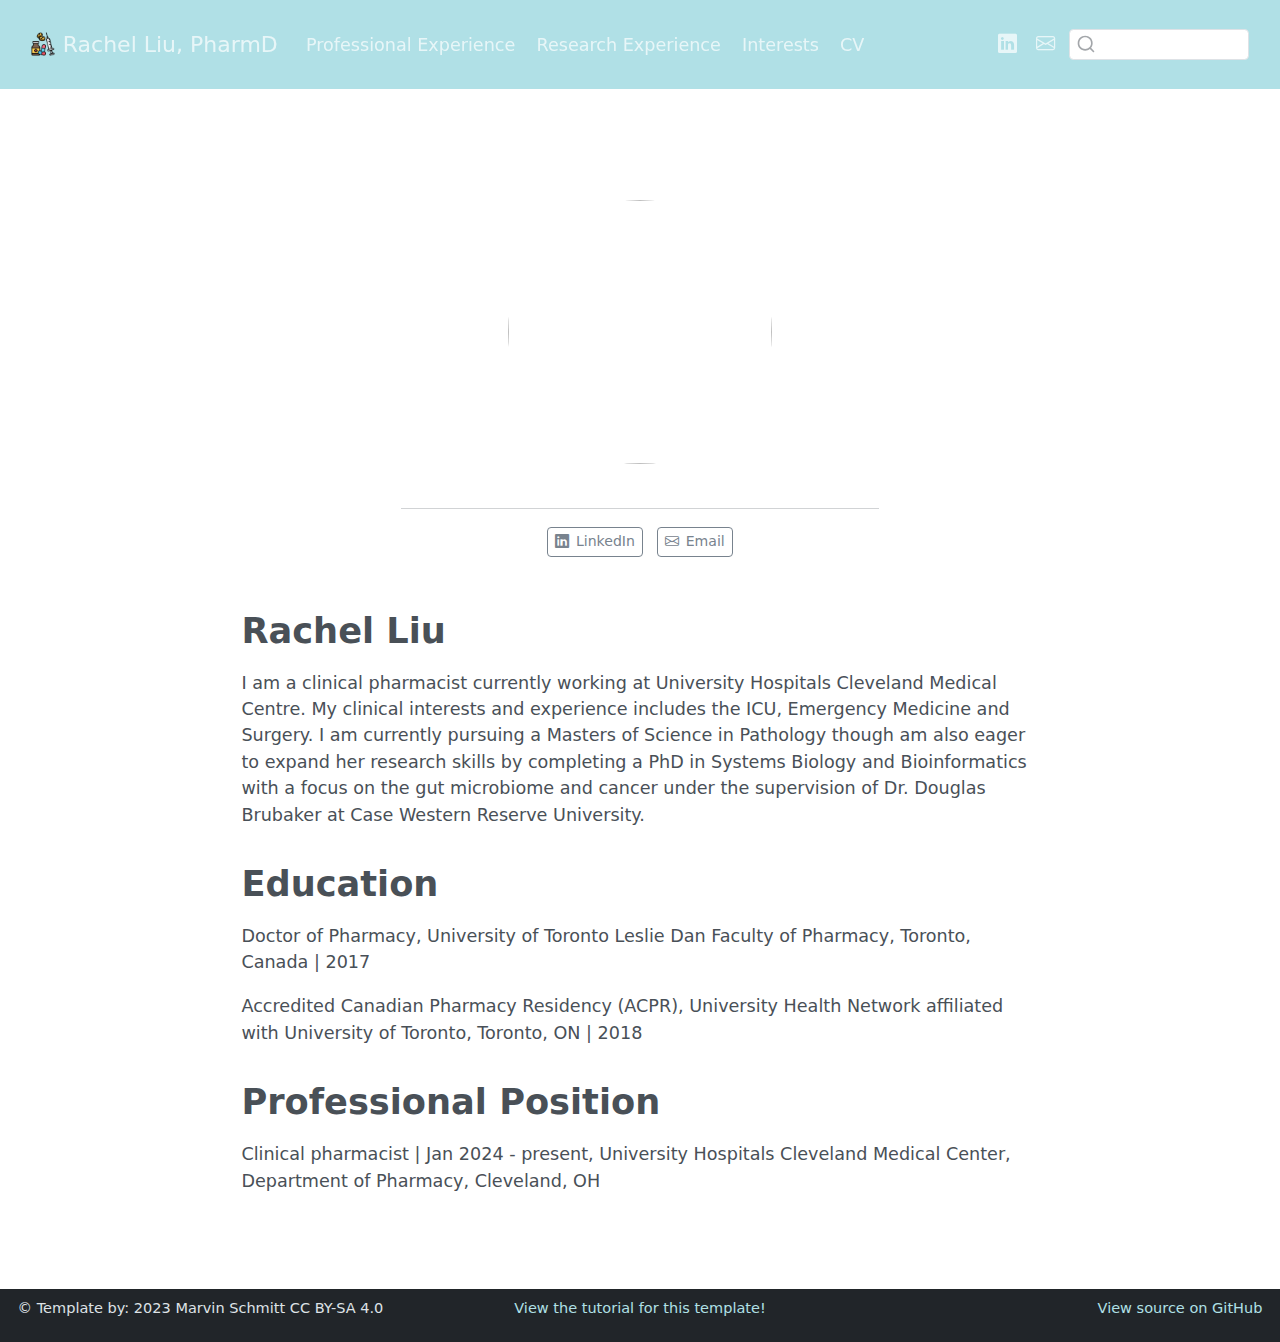
==== docs/index.html @ d73e075b "Add files via upload" ====
<!DOCTYPE html>
<html xmlns="http://www.w3.org/1999/xhtml" lang="en" xml:lang="en"><head>

<meta charset="utf-8">
<meta name="generator" content="quarto-1.5.57">

<meta name="viewport" content="width=device-width, initial-scale=1.0, user-scalable=yes">


<title>Rachel Liu, PharmD</title>
<style>
code{white-space: pre-wrap;}
span.smallcaps{font-variant: small-caps;}
div.columns{display: flex; gap: min(4vw, 1.5em);}
div.column{flex: auto; overflow-x: auto;}
div.hanging-indent{margin-left: 1.5em; text-indent: -1.5em;}
ul.task-list{list-style: none;}
ul.task-list li input[type="checkbox"] {
  width: 0.8em;
  margin: 0 0.8em 0.2em -1em; /* quarto-specific, see https://github.com/quarto-dev/quarto-cli/issues/4556 */ 
  vertical-align: middle;
}
</style>


<script src="site_libs/quarto-nav/quarto-nav.js"></script>
<script src="site_libs/clipboard/clipboard.min.js"></script>
<script src="site_libs/quarto-search/autocomplete.umd.js"></script>
<script src="site_libs/quarto-search/fuse.min.js"></script>
<script src="site_libs/quarto-search/quarto-search.js"></script>
<meta name="quarto:offset" content="./">
<link href="./pharmacy.png" rel="icon" type="image/png">
<script src="site_libs/quarto-html/quarto.js"></script>
<script src="site_libs/quarto-html/popper.min.js"></script>
<script src="site_libs/quarto-html/tippy.umd.min.js"></script>
<link href="site_libs/quarto-html/tippy.css" rel="stylesheet">
<link href="site_libs/quarto-html/quarto-syntax-highlighting.css" rel="stylesheet" id="quarto-text-highlighting-styles">
<script src="site_libs/bootstrap/bootstrap.min.js"></script>
<link href="site_libs/bootstrap/bootstrap-icons.css" rel="stylesheet">
<link href="site_libs/bootstrap/bootstrap.min.css" rel="stylesheet" id="quarto-bootstrap" data-mode="light">
<script id="quarto-search-options" type="application/json">{
  "location": "navbar",
  "copy-button": false,
  "collapse-after": 3,
  "panel-placement": "end",
  "type": "textbox",
  "limit": 50,
  "keyboard-shortcut": [
    "f",
    "/",
    "s"
  ],
  "language": {
    "search-no-results-text": "No results",
    "search-matching-documents-text": "matching documents",
    "search-copy-link-title": "Copy link to search",
    "search-hide-matches-text": "Hide additional matches",
    "search-more-match-text": "more match in this document",
    "search-more-matches-text": "more matches in this document",
    "search-clear-button-title": "Clear",
    "search-text-placeholder": "",
    "search-detached-cancel-button-title": "Cancel",
    "search-submit-button-title": "Submit",
    "search-label": "Search"
  }
}</script>


</head>

<body class="nav-fixed fullcontent">

<div id="quarto-search-results"></div>
  <header id="quarto-header" class="headroom fixed-top">
    <nav class="navbar navbar-expand-lg " data-bs-theme="dark">
      <div class="navbar-container container-fluid">
      <div class="navbar-brand-container mx-auto">
    <a href="./index.html" class="navbar-brand navbar-brand-logo">
    <img src="./pharmacy.png" alt="" class="navbar-logo">
    </a>
    <a class="navbar-brand" href="./index.html">
    <span class="navbar-title">Rachel Liu, PharmD</span>
    </a>
  </div>
            <div id="quarto-search" class="" title="Search"></div>
          <button class="navbar-toggler" type="button" data-bs-toggle="collapse" data-bs-target="#navbarCollapse" aria-controls="navbarCollapse" role="menu" aria-expanded="false" aria-label="Toggle navigation" onclick="if (window.quartoToggleHeadroom) { window.quartoToggleHeadroom(); }">
  <span class="navbar-toggler-icon"></span>
</button>
          <div class="collapse navbar-collapse" id="navbarCollapse">
            <ul class="navbar-nav navbar-nav-scroll me-auto">
  <li class="nav-item">
    <a class="nav-link" href="./professionalexperience/index.html"> 
<span class="menu-text">Professional Experience</span></a>
  </li>  
  <li class="nav-item">
    <a class="nav-link" href="./researchexperience/index.html"> 
<span class="menu-text">Research Experience</span></a>
  </li>  
  <li class="nav-item">
    <a class="nav-link" href="./interests/index.html"> 
<span class="menu-text">Interests</span></a>
  </li>  
  <li class="nav-item">
    <a class="nav-link" href="./cv/index.html"> 
<span class="menu-text">CV</span></a>
  </li>  
</ul>
            <ul class="navbar-nav navbar-nav-scroll ms-auto">
  <li class="nav-item compact">
    <a class="nav-link" href="https://www.linkedin.com/in/rachel-liu-pharmd-93063251/"> <i class="bi bi-linkedin" role="img">
</i> 
<span class="menu-text"></span></a>
  </li>  
  <li class="nav-item compact">
    <a class="nav-link" href="mailto:rachel.xyl.yeh@gmail.com"> <i class="bi bi-envelope" role="img" aria-label="email">
</i> 
<span class="menu-text"></span></a>
  </li>  
</ul>
          </div> <!-- /navcollapse -->
            <div class="quarto-navbar-tools">
</div>
      </div> <!-- /container-fluid -->
    </nav>
</header>
<!-- content -->
<div id="quarto-content" class="quarto-container page-columns page-rows-contents page-layout-article page-navbar">
<!-- sidebar -->
<!-- margin-sidebar -->
    
<!-- main -->
<main class="content" id="quarto-document-content">




<div class="quarto-about-jolla">
  <img src="IMG_2419.png" class="about-image
  round " style="height: 15em; width: 15em;">
 <div id="about-block">
</div> 
  <hr class="about-sep">
   <div class="about-links">
  <a href="https://www.linkedin.com/in/rachel-liu-pharmd-93063251/" class="about-link" rel="" target="">
    <i class="bi bi-linkedin"></i>
     <span class="about-link-text">LinkedIn</span>
  </a>
  <a href="mailto:rachel.xyl.yeh@gmail.com" class="about-link" rel="" target="">
    <i class="bi bi-envelope"></i>
     <span class="about-link-text">Email</span>
  </a>
</div>
</div>

<section id="rachel-liu" class="level1">
<h1>Rachel Liu</h1>
<p>I am a clinical pharmacist currently working at University Hospitals Cleveland Medical Centre. My clinical interests and experience includes the ICU, Emergency Medicine and Surgery. I am currently pursuing a Masters of Science in Pathology though am also eager to expand her research skills by completing a PhD in Systems Biology and Bioinformatics with a focus on the gut microbiome and cancer under the supervision of Dr.&nbsp;Douglas Brubaker at Case Western Reserve University.</p>
</section>
<section id="education" class="level1">
<h1>Education</h1>
<p>Doctor of Pharmacy, University of Toronto Leslie Dan Faculty of Pharmacy, Toronto, Canada | 2017</p>
<p>Accredited Canadian Pharmacy Residency (ACPR), University Health Network affiliated with University of Toronto, Toronto, ON | 2018</p>
</section>
<section id="professional-position" class="level1">
<h1>Professional Position</h1>
<p>Clinical pharmacist | Jan 2024 - present, University Hospitals Cleveland Medical Center, Department of Pharmacy, Cleveland, OH</p>



</section>

</main> <!-- /main -->
<script id="quarto-html-after-body" type="application/javascript">
window.document.addEventListener("DOMContentLoaded", function (event) {
  const toggleBodyColorMode = (bsSheetEl) => {
    const mode = bsSheetEl.getAttribute("data-mode");
    const bodyEl = window.document.querySelector("body");
    if (mode === "dark") {
      bodyEl.classList.add("quarto-dark");
      bodyEl.classList.remove("quarto-light");
    } else {
      bodyEl.classList.add("quarto-light");
      bodyEl.classList.remove("quarto-dark");
    }
  }
  const toggleBodyColorPrimary = () => {
    const bsSheetEl = window.document.querySelector("link#quarto-bootstrap");
    if (bsSheetEl) {
      toggleBodyColorMode(bsSheetEl);
    }
  }
  toggleBodyColorPrimary();  
  const isCodeAnnotation = (el) => {
    for (const clz of el.classList) {
      if (clz.startsWith('code-annotation-')) {                     
        return true;
      }
    }
    return false;
  }
  const onCopySuccess = function(e) {
    // button target
    const button = e.trigger;
    // don't keep focus
    button.blur();
    // flash "checked"
    button.classList.add('code-copy-button-checked');
    var currentTitle = button.getAttribute("title");
    button.setAttribute("title", "Copied!");
    let tooltip;
    if (window.bootstrap) {
      button.setAttribute("data-bs-toggle", "tooltip");
      button.setAttribute("data-bs-placement", "left");
      button.setAttribute("data-bs-title", "Copied!");
      tooltip = new bootstrap.Tooltip(button, 
        { trigger: "manual", 
          customClass: "code-copy-button-tooltip",
          offset: [0, -8]});
      tooltip.show();    
    }
    setTimeout(function() {
      if (tooltip) {
        tooltip.hide();
        button.removeAttribute("data-bs-title");
        button.removeAttribute("data-bs-toggle");
        button.removeAttribute("data-bs-placement");
      }
      button.setAttribute("title", currentTitle);
      button.classList.remove('code-copy-button-checked');
    }, 1000);
    // clear code selection
    e.clearSelection();
  }
  const getTextToCopy = function(trigger) {
      const codeEl = trigger.previousElementSibling.cloneNode(true);
      for (const childEl of codeEl.children) {
        if (isCodeAnnotation(childEl)) {
          childEl.remove();
        }
      }
      return codeEl.innerText;
  }
  const clipboard = new window.ClipboardJS('.code-copy-button:not([data-in-quarto-modal])', {
    text: getTextToCopy
  });
  clipboard.on('success', onCopySuccess);
  if (window.document.getElementById('quarto-embedded-source-code-modal')) {
    // For code content inside modals, clipBoardJS needs to be initialized with a container option
    // TODO: Check when it could be a function (https://github.com/zenorocha/clipboard.js/issues/860)
    const clipboardModal = new window.ClipboardJS('.code-copy-button[data-in-quarto-modal]', {
      text: getTextToCopy,
      container: window.document.getElementById('quarto-embedded-source-code-modal')
    });
    clipboardModal.on('success', onCopySuccess);
  }
    var localhostRegex = new RegExp(/^(?:http|https):\/\/localhost\:?[0-9]*\//);
    var mailtoRegex = new RegExp(/^mailto:/);
      var filterRegex = new RegExp('/' + window.location.host + '/');
    var isInternal = (href) => {
        return filterRegex.test(href) || localhostRegex.test(href) || mailtoRegex.test(href);
    }
    // Inspect non-navigation links and adorn them if external
 	var links = window.document.querySelectorAll('a[href]:not(.nav-link):not(.navbar-brand):not(.toc-action):not(.sidebar-link):not(.sidebar-item-toggle):not(.pagination-link):not(.no-external):not([aria-hidden]):not(.dropdown-item):not(.quarto-navigation-tool):not(.about-link)');
    for (var i=0; i<links.length; i++) {
      const link = links[i];
      if (!isInternal(link.href)) {
        // undo the damage that might have been done by quarto-nav.js in the case of
        // links that we want to consider external
        if (link.dataset.originalHref !== undefined) {
          link.href = link.dataset.originalHref;
        }
      }
    }
  function tippyHover(el, contentFn, onTriggerFn, onUntriggerFn) {
    const config = {
      allowHTML: true,
      maxWidth: 500,
      delay: 100,
      arrow: false,
      appendTo: function(el) {
          return el.parentElement;
      },
      interactive: true,
      interactiveBorder: 10,
      theme: 'quarto',
      placement: 'bottom-start',
    };
    if (contentFn) {
      config.content = contentFn;
    }
    if (onTriggerFn) {
      config.onTrigger = onTriggerFn;
    }
    if (onUntriggerFn) {
      config.onUntrigger = onUntriggerFn;
    }
    window.tippy(el, config); 
  }
  const noterefs = window.document.querySelectorAll('a[role="doc-noteref"]');
  for (var i=0; i<noterefs.length; i++) {
    const ref = noterefs[i];
    tippyHover(ref, function() {
      // use id or data attribute instead here
      let href = ref.getAttribute('data-footnote-href') || ref.getAttribute('href');
      try { href = new URL(href).hash; } catch {}
      const id = href.replace(/^#\/?/, "");
      const note = window.document.getElementById(id);
      if (note) {
        return note.innerHTML;
      } else {
        return "";
      }
    });
  }
  const xrefs = window.document.querySelectorAll('a.quarto-xref');
  const processXRef = (id, note) => {
    // Strip column container classes
    const stripColumnClz = (el) => {
      el.classList.remove("page-full", "page-columns");
      if (el.children) {
        for (const child of el.children) {
          stripColumnClz(child);
        }
      }
    }
    stripColumnClz(note)
    if (id === null || id.startsWith('sec-')) {
      // Special case sections, only their first couple elements
      const container = document.createElement("div");
      if (note.children && note.children.length > 2) {
        container.appendChild(note.children[0].cloneNode(true));
        for (let i = 1; i < note.children.length; i++) {
          const child = note.children[i];
          if (child.tagName === "P" && child.innerText === "") {
            continue;
          } else {
            container.appendChild(child.cloneNode(true));
            break;
          }
        }
        if (window.Quarto?.typesetMath) {
          window.Quarto.typesetMath(container);
        }
        return container.innerHTML
      } else {
        if (window.Quarto?.typesetMath) {
          window.Quarto.typesetMath(note);
        }
        return note.innerHTML;
      }
    } else {
      // Remove any anchor links if they are present
      const anchorLink = note.querySelector('a.anchorjs-link');
      if (anchorLink) {
        anchorLink.remove();
      }
      if (window.Quarto?.typesetMath) {
        window.Quarto.typesetMath(note);
      }
      // TODO in 1.5, we should make sure this works without a callout special case
      if (note.classList.contains("callout")) {
        return note.outerHTML;
      } else {
        return note.innerHTML;
      }
    }
  }
  for (var i=0; i<xrefs.length; i++) {
    const xref = xrefs[i];
    tippyHover(xref, undefined, function(instance) {
      instance.disable();
      let url = xref.getAttribute('href');
      let hash = undefined; 
      if (url.startsWith('#')) {
        hash = url;
      } else {
        try { hash = new URL(url).hash; } catch {}
      }
      if (hash) {
        const id = hash.replace(/^#\/?/, "");
        const note = window.document.getElementById(id);
        if (note !== null) {
          try {
            const html = processXRef(id, note.cloneNode(true));
            instance.setContent(html);
          } finally {
            instance.enable();
            instance.show();
          }
        } else {
          // See if we can fetch this
          fetch(url.split('#')[0])
          .then(res => res.text())
          .then(html => {
            const parser = new DOMParser();
            const htmlDoc = parser.parseFromString(html, "text/html");
            const note = htmlDoc.getElementById(id);
            if (note !== null) {
              const html = processXRef(id, note);
              instance.setContent(html);
            } 
          }).finally(() => {
            instance.enable();
            instance.show();
          });
        }
      } else {
        // See if we can fetch a full url (with no hash to target)
        // This is a special case and we should probably do some content thinning / targeting
        fetch(url)
        .then(res => res.text())
        .then(html => {
          const parser = new DOMParser();
          const htmlDoc = parser.parseFromString(html, "text/html");
          const note = htmlDoc.querySelector('main.content');
          if (note !== null) {
            // This should only happen for chapter cross references
            // (since there is no id in the URL)
            // remove the first header
            if (note.children.length > 0 && note.children[0].tagName === "HEADER") {
              note.children[0].remove();
            }
            const html = processXRef(null, note);
            instance.setContent(html);
          } 
        }).finally(() => {
          instance.enable();
          instance.show();
        });
      }
    }, function(instance) {
    });
  }
      let selectedAnnoteEl;
      const selectorForAnnotation = ( cell, annotation) => {
        let cellAttr = 'data-code-cell="' + cell + '"';
        let lineAttr = 'data-code-annotation="' +  annotation + '"';
        const selector = 'span[' + cellAttr + '][' + lineAttr + ']';
        return selector;
      }
      const selectCodeLines = (annoteEl) => {
        const doc = window.document;
        const targetCell = annoteEl.getAttribute("data-target-cell");
        const targetAnnotation = annoteEl.getAttribute("data-target-annotation");
        const annoteSpan = window.document.querySelector(selectorForAnnotation(targetCell, targetAnnotation));
        const lines = annoteSpan.getAttribute("data-code-lines").split(",");
        const lineIds = lines.map((line) => {
          return targetCell + "-" + line;
        })
        let top = null;
        let height = null;
        let parent = null;
        if (lineIds.length > 0) {
            //compute the position of the single el (top and bottom and make a div)
            const el = window.document.getElementById(lineIds[0]);
            top = el.offsetTop;
            height = el.offsetHeight;
            parent = el.parentElement.parentElement;
          if (lineIds.length > 1) {
            const lastEl = window.document.getElementById(lineIds[lineIds.length - 1]);
            const bottom = lastEl.offsetTop + lastEl.offsetHeight;
            height = bottom - top;
          }
          if (top !== null && height !== null && parent !== null) {
            // cook up a div (if necessary) and position it 
            let div = window.document.getElementById("code-annotation-line-highlight");
            if (div === null) {
              div = window.document.createElement("div");
              div.setAttribute("id", "code-annotation-line-highlight");
              div.style.position = 'absolute';
              parent.appendChild(div);
            }
            div.style.top = top - 2 + "px";
            div.style.height = height + 4 + "px";
            div.style.left = 0;
            let gutterDiv = window.document.getElementById("code-annotation-line-highlight-gutter");
            if (gutterDiv === null) {
              gutterDiv = window.document.createElement("div");
              gutterDiv.setAttribute("id", "code-annotation-line-highlight-gutter");
              gutterDiv.style.position = 'absolute';
              const codeCell = window.document.getElementById(targetCell);
              const gutter = codeCell.querySelector('.code-annotation-gutter');
              gutter.appendChild(gutterDiv);
            }
            gutterDiv.style.top = top - 2 + "px";
            gutterDiv.style.height = height + 4 + "px";
          }
          selectedAnnoteEl = annoteEl;
        }
      };
      const unselectCodeLines = () => {
        const elementsIds = ["code-annotation-line-highlight", "code-annotation-line-highlight-gutter"];
        elementsIds.forEach((elId) => {
          const div = window.document.getElementById(elId);
          if (div) {
            div.remove();
          }
        });
        selectedAnnoteEl = undefined;
      };
        // Handle positioning of the toggle
    window.addEventListener(
      "resize",
      throttle(() => {
        elRect = undefined;
        if (selectedAnnoteEl) {
          selectCodeLines(selectedAnnoteEl);
        }
      }, 10)
    );
    function throttle(fn, ms) {
    let throttle = false;
    let timer;
      return (...args) => {
        if(!throttle) { // first call gets through
            fn.apply(this, args);
            throttle = true;
        } else { // all the others get throttled
            if(timer) clearTimeout(timer); // cancel #2
            timer = setTimeout(() => {
              fn.apply(this, args);
              timer = throttle = false;
            }, ms);
        }
      };
    }
      // Attach click handler to the DT
      const annoteDls = window.document.querySelectorAll('dt[data-target-cell]');
      for (const annoteDlNode of annoteDls) {
        annoteDlNode.addEventListener('click', (event) => {
          const clickedEl = event.target;
          if (clickedEl !== selectedAnnoteEl) {
            unselectCodeLines();
            const activeEl = window.document.querySelector('dt[data-target-cell].code-annotation-active');
            if (activeEl) {
              activeEl.classList.remove('code-annotation-active');
            }
            selectCodeLines(clickedEl);
            clickedEl.classList.add('code-annotation-active');
          } else {
            // Unselect the line
            unselectCodeLines();
            clickedEl.classList.remove('code-annotation-active');
          }
        });
      }
  const findCites = (el) => {
    const parentEl = el.parentElement;
    if (parentEl) {
      const cites = parentEl.dataset.cites;
      if (cites) {
        return {
          el,
          cites: cites.split(' ')
        };
      } else {
        return findCites(el.parentElement)
      }
    } else {
      return undefined;
    }
  };
  var bibliorefs = window.document.querySelectorAll('a[role="doc-biblioref"]');
  for (var i=0; i<bibliorefs.length; i++) {
    const ref = bibliorefs[i];
    const citeInfo = findCites(ref);
    if (citeInfo) {
      tippyHover(citeInfo.el, function() {
        var popup = window.document.createElement('div');
        citeInfo.cites.forEach(function(cite) {
          var citeDiv = window.document.createElement('div');
          citeDiv.classList.add('hanging-indent');
          citeDiv.classList.add('csl-entry');
          var biblioDiv = window.document.getElementById('ref-' + cite);
          if (biblioDiv) {
            citeDiv.innerHTML = biblioDiv.innerHTML;
          }
          popup.appendChild(citeDiv);
        });
        return popup.innerHTML;
      });
    }
  }
});
</script>
</div> <!-- /content -->
<footer class="footer">
  <div class="nav-footer">
    <div class="nav-footer-left">
<p><span class="faux-block">© Template by: 2023 Marvin Schmitt CC BY-SA 4.0</span></p>
</div>   
    <div class="nav-footer-center">
<p><span class="faux-block"><a href="https://www.marvinschmitt.com/blog/website-tutorial-quarto/">View the tutorial for this template!</a></span></p>
</div>
    <div class="nav-footer-right">
<p><span class="faux-block"><a href="https://github.com/marvinschmitt/quarto-website-template/">View source on GitHub</a></span></p>
</div>
  </div>
</footer>




</body></html>
---- docs/site_libs/quarto-html/tippy.css ----
.tippy-box[data-animation=fade][data-state=hidden]{opacity:0}[data-tippy-root]{max-width:calc(100vw - 10px)}.tippy-box{position:relative;background-color:#333;color:#fff;border-radius:4px;font-size:14px;line-height:1.4;white-space:normal;outline:0;transition-property:transform,visibility,opacity}.tippy-box[data-placement^=top]>.tippy-arrow{bottom:0}.tippy-box[data-placement^=top]>.tippy-arrow:before{bottom:-7px;left:0;border-width:8px 8px 0;border-top-color:initial;transform-origin:center top}.tippy-box[data-placement^=bottom]>.tippy-arrow{top:0}.tippy-box[data-placement^=bottom]>.tippy-arrow:before{top:-7px;left:0;border-width:0 8px 8px;border-bottom-color:initial;transform-origin:center bottom}.tippy-box[data-placement^=left]>.tippy-arrow{right:0}.tippy-box[data-placement^=left]>.tippy-arrow:before{border-width:8px 0 8px 8px;border-left-color:initial;right:-7px;transform-origin:center left}.tippy-box[data-placement^=right]>.tippy-arrow{left:0}.tippy-box[data-placement^=right]>.tippy-arrow:before{left:-7px;border-width:8px 8px 8px 0;border-right-color:initial;transform-origin:center right}.tippy-box[data-inertia][data-state=visible]{transition-timing-function:cubic-bezier(.54,1.5,.38,1.11)}.tippy-arrow{width:16px;height:16px;color:#333}.tippy-arrow:before{content:"";position:absolute;border-color:transparent;border-style:solid}.tippy-content{position:relative;padding:5px 9px;z-index:1}
---- docs/site_libs/quarto-html/quarto-syntax-highlighting.css ----
/* quarto syntax highlight colors */
:root {
  --quarto-hl-ot-color: #003B4F;
  --quarto-hl-at-color: #657422;
  --quarto-hl-ss-color: #20794D;
  --quarto-hl-an-color: #5E5E5E;
  --quarto-hl-fu-color: #4758AB;
  --quarto-hl-st-color: #20794D;
  --quarto-hl-cf-color: #003B4F;
  --quarto-hl-op-color: #5E5E5E;
  --quarto-hl-er-color: #AD0000;
  --quarto-hl-bn-color: #AD0000;
  --quarto-hl-al-color: #AD0000;
  --quarto-hl-va-color: #111111;
  --quarto-hl-bu-color: inherit;
  --quarto-hl-ex-color: inherit;
  --quarto-hl-pp-color: #AD0000;
  --quarto-hl-in-color: #5E5E5E;
  --quarto-hl-vs-color: #20794D;
  --quarto-hl-wa-color: #5E5E5E;
  --quarto-hl-do-color: #5E5E5E;
  --quarto-hl-im-color: #00769E;
  --quarto-hl-ch-color: #20794D;
  --quarto-hl-dt-color: #AD0000;
  --quarto-hl-fl-color: #AD0000;
  --quarto-hl-co-color: #5E5E5E;
  --quarto-hl-cv-color: #5E5E5E;
  --quarto-hl-cn-color: #8f5902;
  --quarto-hl-sc-color: #5E5E5E;
  --quarto-hl-dv-color: #AD0000;
  --quarto-hl-kw-color: #003B4F;
}

/* other quarto variables */
:root {
  --quarto-font-monospace: SFMono-Regular, Menlo, Monaco, Consolas, "Liberation Mono", "Courier New", monospace;
}

pre > code.sourceCode > span {
  color: #003B4F;
}

code span {
  color: #003B4F;
}

code.sourceCode > span {
  color: #003B4F;
}

div.sourceCode,
div.sourceCode pre.sourceCode {
  color: #003B4F;
}

code span.ot {
  color: #003B4F;
  font-style: inherit;
}

code span.at {
  color: #657422;
  font-style: inherit;
}

code span.ss {
  color: #20794D;
  font-style: inherit;
}

code span.an {
  color: #5E5E5E;
  font-style: inherit;
}

code span.fu {
  color: #4758AB;
  font-style: inherit;
}

code span.st {
  color: #20794D;
  font-style: inherit;
}

code span.cf {
  color: #003B4F;
  font-weight: bold;
  font-style: inherit;
}

code span.op {
  color: #5E5E5E;
  font-style: inherit;
}

code span.er {
  color: #AD0000;
  font-style: inherit;
}

code span.bn {
  color: #AD0000;
  font-style: inherit;
}

code span.al {
  color: #AD0000;
  font-style: inherit;
}

code span.va {
  color: #111111;
  font-style: inherit;
}

code span.bu {
  font-style: inherit;
}

code span.ex {
  font-style: inherit;
}

code span.pp {
  color: #AD0000;
  font-style: inherit;
}

code span.in {
  color: #5E5E5E;
  font-style: inherit;
}

code span.vs {
  color: #20794D;
  font-style: inherit;
}

code span.wa {
  color: #5E5E5E;
  font-style: italic;
}

code span.do {
  color: #5E5E5E;
  font-style: italic;
}

code span.im {
  color: #00769E;
  font-style: inherit;
}

code span.ch {
  color: #20794D;
  font-style: inherit;
}

code span.dt {
  color: #AD0000;
  font-style: inherit;
}

code span.fl {
  color: #AD0000;
  font-style: inherit;
}

code span.co {
  color: #5E5E5E;
  font-style: inherit;
}

code span.cv {
  color: #5E5E5E;
  font-style: italic;
}

code span.cn {
  color: #8f5902;
  font-style: inherit;
}

code span.sc {
  color: #5E5E5E;
  font-style: inherit;
}

code span.dv {
  color: #AD0000;
  font-style: inherit;
}

code span.kw {
  color: #003B4F;
  font-weight: bold;
  font-style: inherit;
}

.prevent-inlining {
  content: "</";
}

/*# sourceMappingURL=debc5d5d77c3f9108843748ff7464032.css.map */
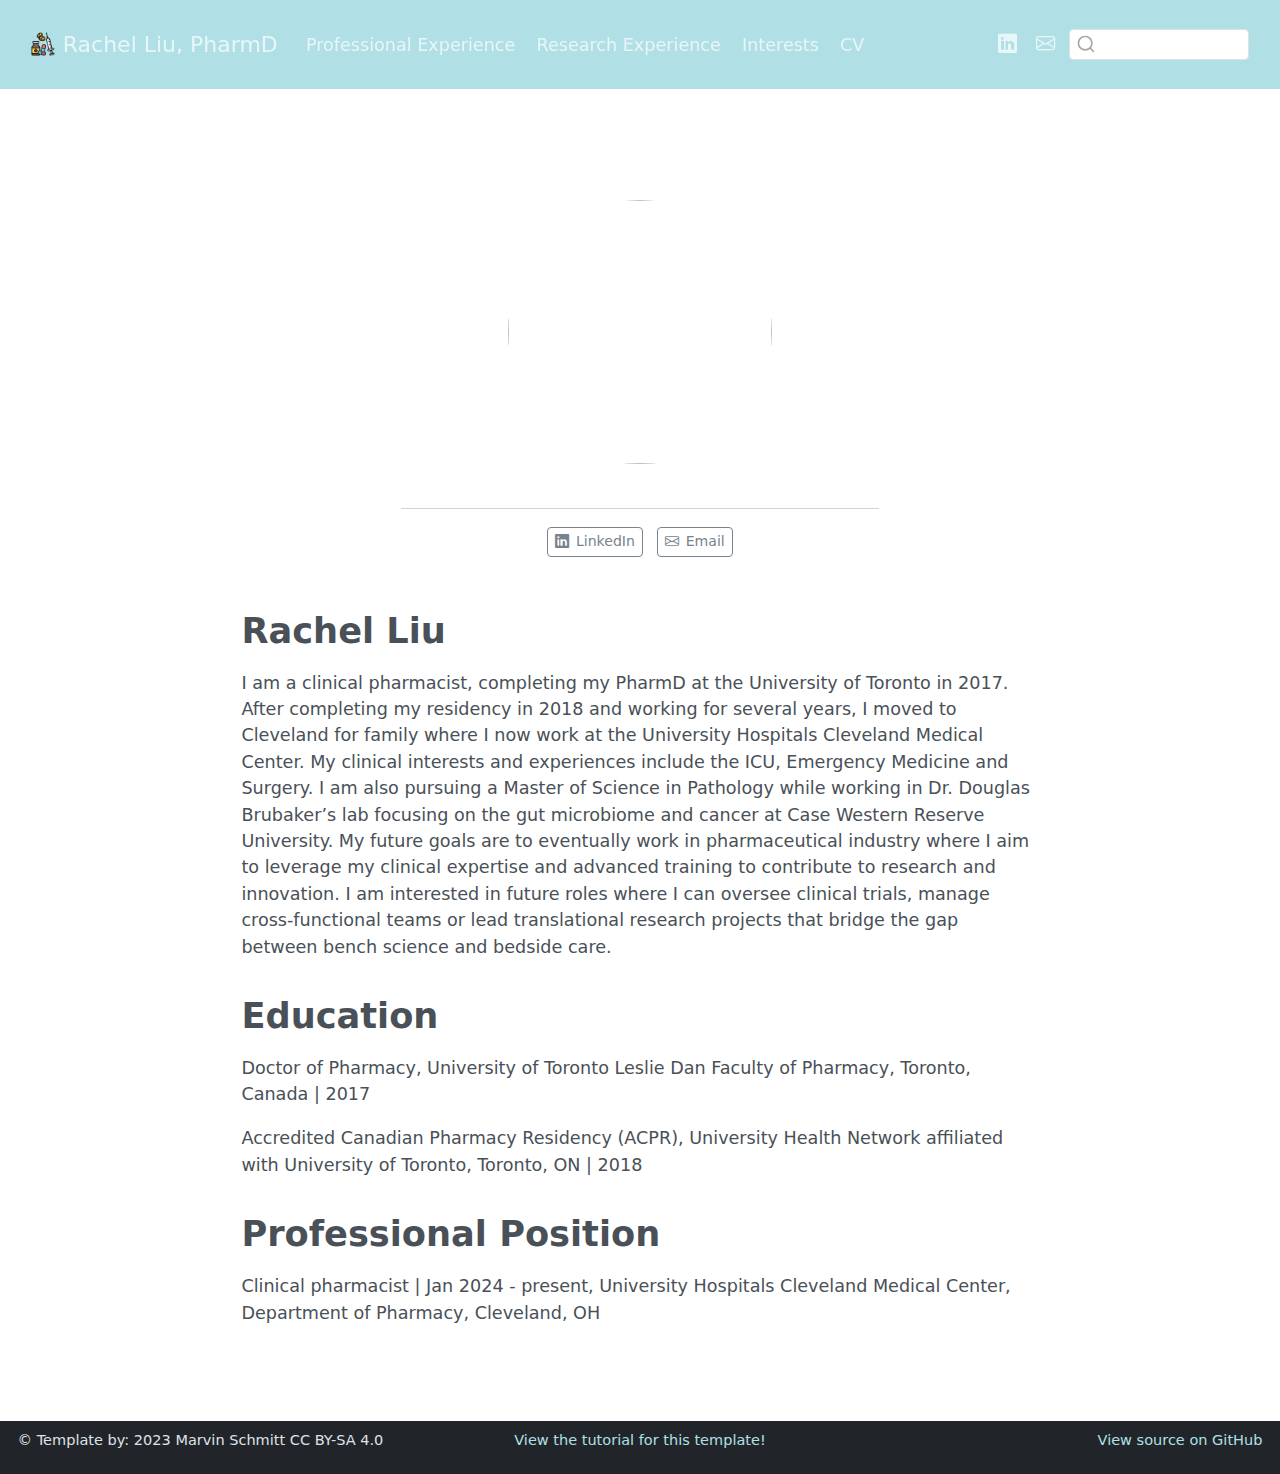
==== commit 81d6c0f1: "Add files via upload" ====
--- a/docs/index.html
+++ b/docs/index.html
@@ -154,7 +154,7 @@
 
 <section id="rachel-liu" class="level1">
 <h1>Rachel Liu</h1>
-<p>I am a clinical pharmacist currently working at University Hospitals Cleveland Medical Centre. My clinical interests and experience includes the ICU, Emergency Medicine and Surgery. I am currently pursuing a Masters of Science in Pathology though am also eager to expand her research skills by completing a PhD in Systems Biology and Bioinformatics with a focus on the gut microbiome and cancer under the supervision of Dr.&nbsp;Douglas Brubaker at Case Western Reserve University.</p>
+<p>I am a clinical pharmacist, completing my PharmD at the University of Toronto in 2017. After completing my residency in 2018 and working for several years, I moved to Cleveland for family where I now work at the University Hospitals Cleveland Medical Center. My clinical interests and experiences include the ICU, Emergency Medicine and Surgery. I am also pursuing a Master of Science in Pathology while working in Dr.&nbsp;Douglas Brubaker’s lab focusing on the gut microbiome and cancer at Case Western Reserve University. My future goals are to eventually work in pharmaceutical industry where I aim to leverage my clinical expertise and advanced training to contribute to research and innovation. I am interested in future roles where I can oversee clinical trials, manage cross-functional teams or lead translational research projects that bridge the gap between bench science and bedside care.</p>
 </section>
 <section id="education" class="level1">
 <h1>Education</h1>
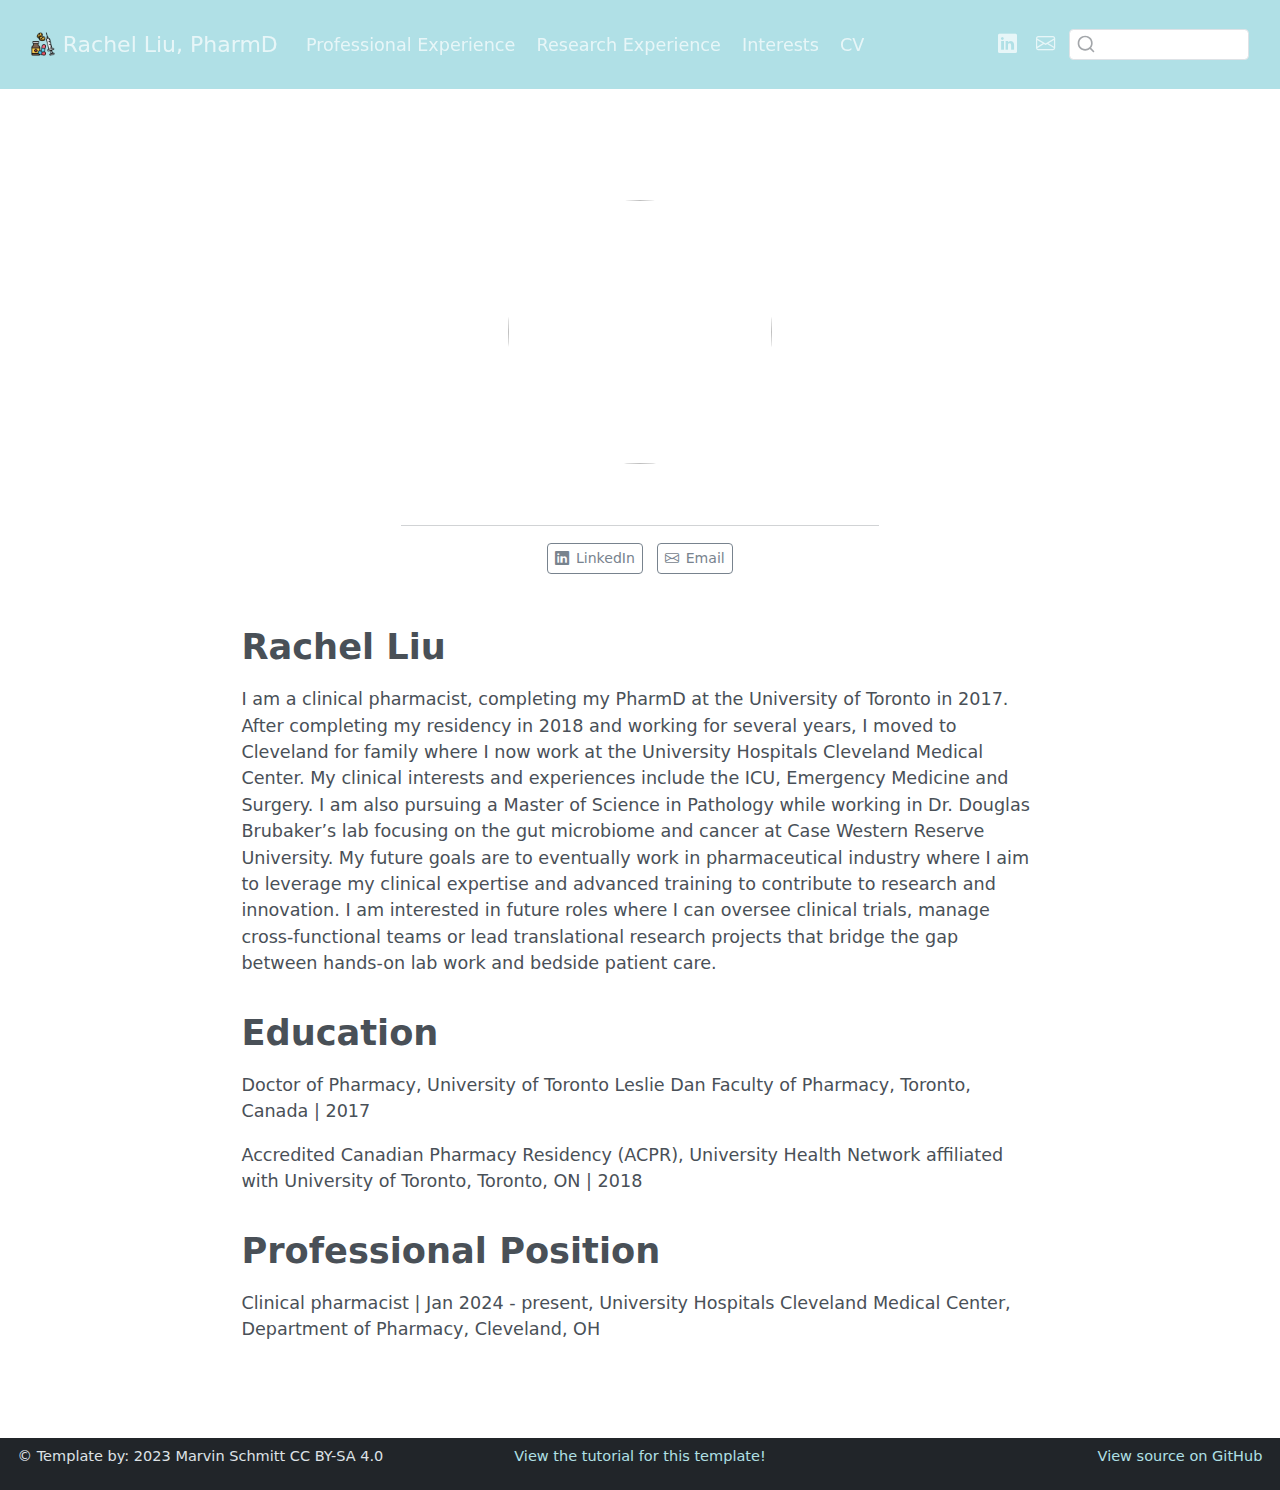
==== commit f62a707d: "Add files via upload" ====
--- a/docs/index.html
+++ b/docs/index.html
@@ -2,7 +2,7 @@
 <html xmlns="http://www.w3.org/1999/xhtml" lang="en" xml:lang="en"><head>
 
 <meta charset="utf-8">
-<meta name="generator" content="quarto-1.5.57">
+<meta name="generator" content="quarto-1.6.37">
 
 <meta name="viewport" content="width=device-width, initial-scale=1.0, user-scalable=yes">
 
@@ -34,10 +34,10 @@
 <script src="site_libs/quarto-html/popper.min.js"></script>
 <script src="site_libs/quarto-html/tippy.umd.min.js"></script>
 <link href="site_libs/quarto-html/tippy.css" rel="stylesheet">
-<link href="site_libs/quarto-html/quarto-syntax-highlighting.css" rel="stylesheet" id="quarto-text-highlighting-styles">
+<link href="site_libs/quarto-html/quarto-syntax-highlighting-29e2c20b02301cfff04dc8050bf30c7e.css" rel="stylesheet" id="quarto-text-highlighting-styles">
 <script src="site_libs/bootstrap/bootstrap.min.js"></script>
 <link href="site_libs/bootstrap/bootstrap-icons.css" rel="stylesheet">
-<link href="site_libs/bootstrap/bootstrap.min.css" rel="stylesheet" id="quarto-bootstrap" data-mode="light">
+<link href="site_libs/bootstrap/bootstrap-90f26fc38b362a0ab518c78629fdf30b.min.css" rel="stylesheet" append-hash="true" id="quarto-bootstrap" data-mode="light">
 <script id="quarto-search-options" type="application/json">{
   "location": "navbar",
   "copy-button": false,
@@ -137,7 +137,7 @@
 <div class="quarto-about-jolla">
   <img src="IMG_2419.png" class="about-image
   round " style="height: 15em; width: 15em;">
- <div id="about-block">
+ <header id="title-block-header" class="quarto-title-block"></header><div id="about-block">
 </div> 
   <hr class="about-sep">
    <div class="about-links">
@@ -154,7 +154,7 @@
 
 <section id="rachel-liu" class="level1">
 <h1>Rachel Liu</h1>
-<p>I am a clinical pharmacist, completing my PharmD at the University of Toronto in 2017. After completing my residency in 2018 and working for several years, I moved to Cleveland for family where I now work at the University Hospitals Cleveland Medical Center. My clinical interests and experiences include the ICU, Emergency Medicine and Surgery. I am also pursuing a Master of Science in Pathology while working in Dr.&nbsp;Douglas Brubaker’s lab focusing on the gut microbiome and cancer at Case Western Reserve University. My future goals are to eventually work in pharmaceutical industry where I aim to leverage my clinical expertise and advanced training to contribute to research and innovation. I am interested in future roles where I can oversee clinical trials, manage cross-functional teams or lead translational research projects that bridge the gap between bench science and bedside care.</p>
+<p>I am a clinical pharmacist, completing my PharmD at the University of Toronto in 2017. After completing my residency in 2018 and working for several years, I moved to Cleveland for family where I now work at the University Hospitals Cleveland Medical Center. My clinical interests and experiences include the ICU, Emergency Medicine and Surgery. I am also pursuing a Master of Science in Pathology while working in Dr.&nbsp;Douglas Brubaker’s lab focusing on the gut microbiome and cancer at Case Western Reserve University. My future goals are to eventually work in pharmaceutical industry where I aim to leverage my clinical expertise and advanced training to contribute to research and innovation. I am interested in future roles where I can oversee clinical trials, manage cross-functional teams or lead translational research projects that bridge the gap between hands-on lab work and bedside patient care.</p>
 </section>
 <section id="education" class="level1">
 <h1>Education</h1>
@@ -245,8 +245,6 @@
   });
   clipboard.on('success', onCopySuccess);
   if (window.document.getElementById('quarto-embedded-source-code-modal')) {
-    // For code content inside modals, clipBoardJS needs to be initialized with a container option
-    // TODO: Check when it could be a function (https://github.com/zenorocha/clipboard.js/issues/860)
     const clipboardModal = new window.ClipboardJS('.code-copy-button[data-in-quarto-modal]', {
       text: getTextToCopy,
       container: window.document.getElementById('quarto-embedded-source-code-modal')
@@ -357,7 +355,6 @@
       if (window.Quarto?.typesetMath) {
         window.Quarto.typesetMath(note);
       }
-      // TODO in 1.5, we should make sure this works without a callout special case
       if (note.classList.contains("callout")) {
         return note.outerHTML;
       } else {
--- a/docs/site_libs/quarto-html/quarto-syntax-highlighting-29e2c20b02301cfff04dc8050bf30c7e.css
+++ b/docs/site_libs/quarto-html/quarto-syntax-highlighting-29e2c20b02301cfff04dc8050bf30c7e.css
@@ -0,0 +1,205 @@
+/* quarto syntax highlight colors */
+:root {
+  --quarto-hl-ot-color: #003B4F;
+  --quarto-hl-at-color: #657422;
+  --quarto-hl-ss-color: #20794D;
+  --quarto-hl-an-color: #5E5E5E;
+  --quarto-hl-fu-color: #4758AB;
+  --quarto-hl-st-color: #20794D;
+  --quarto-hl-cf-color: #003B4F;
+  --quarto-hl-op-color: #5E5E5E;
+  --quarto-hl-er-color: #AD0000;
+  --quarto-hl-bn-color: #AD0000;
+  --quarto-hl-al-color: #AD0000;
+  --quarto-hl-va-color: #111111;
+  --quarto-hl-bu-color: inherit;
+  --quarto-hl-ex-color: inherit;
+  --quarto-hl-pp-color: #AD0000;
+  --quarto-hl-in-color: #5E5E5E;
+  --quarto-hl-vs-color: #20794D;
+  --quarto-hl-wa-color: #5E5E5E;
+  --quarto-hl-do-color: #5E5E5E;
+  --quarto-hl-im-color: #00769E;
+  --quarto-hl-ch-color: #20794D;
+  --quarto-hl-dt-color: #AD0000;
+  --quarto-hl-fl-color: #AD0000;
+  --quarto-hl-co-color: #5E5E5E;
+  --quarto-hl-cv-color: #5E5E5E;
+  --quarto-hl-cn-color: #8f5902;
+  --quarto-hl-sc-color: #5E5E5E;
+  --quarto-hl-dv-color: #AD0000;
+  --quarto-hl-kw-color: #003B4F;
+}
+
+/* other quarto variables */
+:root {
+  --quarto-font-monospace: SFMono-Regular, Menlo, Monaco, Consolas, "Liberation Mono", "Courier New", monospace;
+}
+
+pre > code.sourceCode > span {
+  color: #003B4F;
+}
+
+code span {
+  color: #003B4F;
+}
+
+code.sourceCode > span {
+  color: #003B4F;
+}
+
+div.sourceCode,
+div.sourceCode pre.sourceCode {
+  color: #003B4F;
+}
+
+code span.ot {
+  color: #003B4F;
+  font-style: inherit;
+}
+
+code span.at {
+  color: #657422;
+  font-style: inherit;
+}
+
+code span.ss {
+  color: #20794D;
+  font-style: inherit;
+}
+
+code span.an {
+  color: #5E5E5E;
+  font-style: inherit;
+}
+
+code span.fu {
+  color: #4758AB;
+  font-style: inherit;
+}
+
+code span.st {
+  color: #20794D;
+  font-style: inherit;
+}
+
+code span.cf {
+  color: #003B4F;
+  font-weight: bold;
+  font-style: inherit;
+}
+
+code span.op {
+  color: #5E5E5E;
+  font-style: inherit;
+}
+
+code span.er {
+  color: #AD0000;
+  font-style: inherit;
+}
+
+code span.bn {
+  color: #AD0000;
+  font-style: inherit;
+}
+
+code span.al {
+  color: #AD0000;
+  font-style: inherit;
+}
+
+code span.va {
+  color: #111111;
+  font-style: inherit;
+}
+
+code span.bu {
+  font-style: inherit;
+}
+
+code span.ex {
+  font-style: inherit;
+}
+
+code span.pp {
+  color: #AD0000;
+  font-style: inherit;
+}
+
+code span.in {
+  color: #5E5E5E;
+  font-style: inherit;
+}
+
+code span.vs {
+  color: #20794D;
+  font-style: inherit;
+}
+
+code span.wa {
+  color: #5E5E5E;
+  font-style: italic;
+}
+
+code span.do {
+  color: #5E5E5E;
+  font-style: italic;
+}
+
+code span.im {
+  color: #00769E;
+  font-style: inherit;
+}
+
+code span.ch {
+  color: #20794D;
+  font-style: inherit;
+}
+
+code span.dt {
+  color: #AD0000;
+  font-style: inherit;
+}
+
+code span.fl {
+  color: #AD0000;
+  font-style: inherit;
+}
+
+code span.co {
+  color: #5E5E5E;
+  font-style: inherit;
+}
+
+code span.cv {
+  color: #5E5E5E;
+  font-style: italic;
+}
+
+code span.cn {
+  color: #8f5902;
+  font-style: inherit;
+}
+
+code span.sc {
+  color: #5E5E5E;
+  font-style: inherit;
+}
+
+code span.dv {
+  color: #AD0000;
+  font-style: inherit;
+}
+
+code span.kw {
+  color: #003B4F;
+  font-weight: bold;
+  font-style: inherit;
+}
+
+.prevent-inlining {
+  content: "</";
+}
+
+/*# sourceMappingURL=5353fc8bf2a85bac2e7a98e8d13296a2.css.map */
